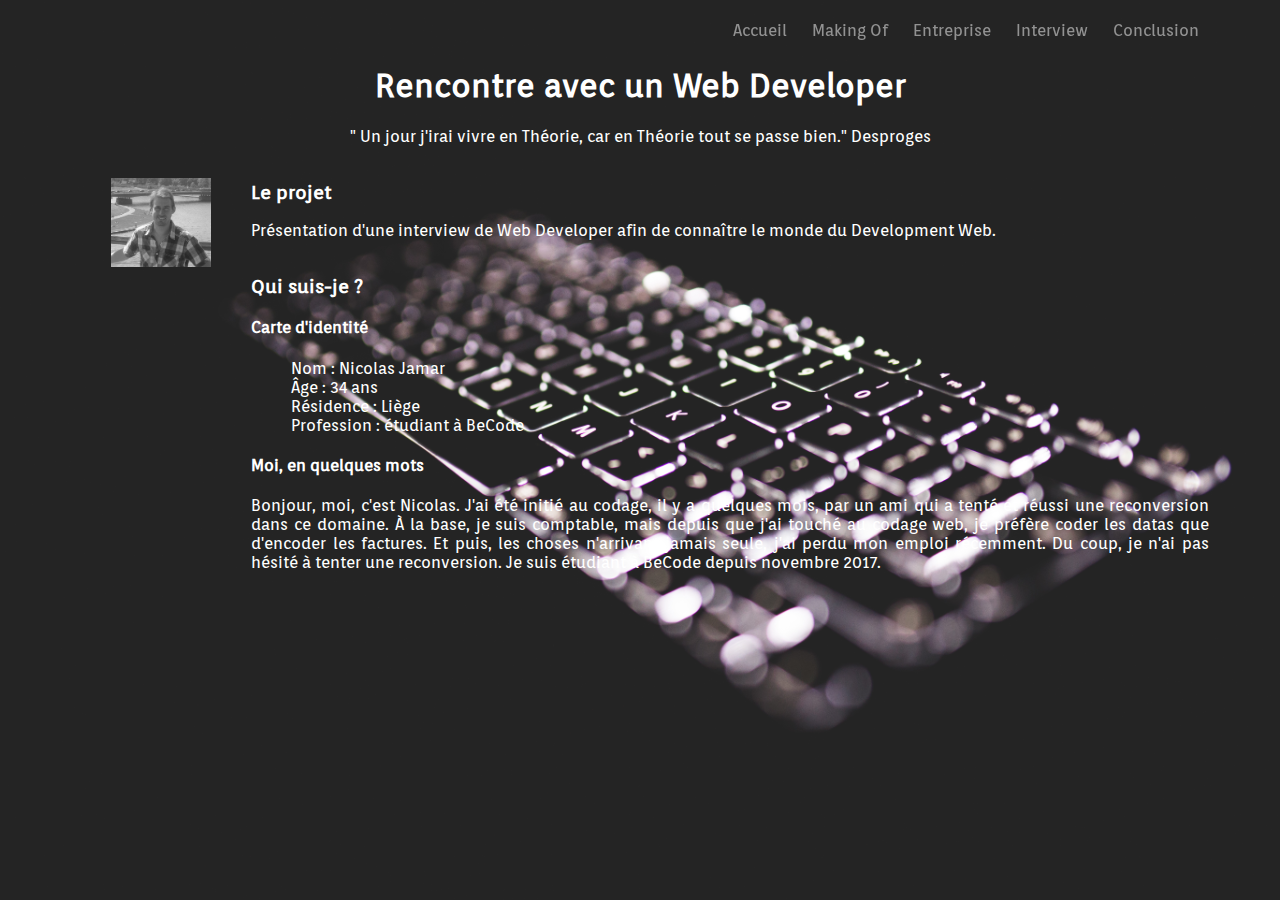
==== index.html @ 1136c3c1 "interv6" ====
<!DOCTYPE html>
<html lang="fr">
<head>
	<meta charset="UTF-8">
	<title>Interview Webdev</title>
	<link rel="stylesheet" type="text/css" href="css/style.css">
	<meta name="description" content="
	interview d'un web Developer">
	<meta name="keywords" content="Web Developer interview BeCode">
	<meta name="viewport" content="width=device-width, initial-scale=1.0">
	<!--font-->
	<link href="https://fonts.googleapis.com/css?family=Orienta" rel="stylesheet"> 
</head>
<body>
<div id="container">
	<header>
		<nav>
			<ul>
				<li><a href="index.html">Accueil</a></li>
				<li><a href="makingof.html">Making Of</a></li>
				<li><a href="entreprise.html">Entreprise</a></li>
				<li><a href="interview.html">Interview</a></li>
				<li><a href="conclusion.html">Conclusion</a></li>
			</ul>
		</nav>
		<div id="titre">
			<h1>Rencontre avec un Web Developer</h1>
				<p><span>" Un jour j'irai vivre en Théorie, car en Théorie tout se passe bien." Desproges</span></p>
		</div>
	</header>
	<main>
		<section id="image">
			<figure><img src="img/nic.jpg" alt="Moi"></figure>
		</section>
		<section id="texte">
			<article>
				<h3>Le projet</h3>
					<p>
					Présentation d'une interview de Web Developer afin de connaître le monde du Development Web.
					</p>
			</article>
			<article>
				<h3>Qui suis-je ?</h3>
					<h4>Carte d'identité</h4>
						<ul>
							<li>Nom : Nicolas Jamar</li>
							<li>Âge : 34 ans</li>
							<li>Résidence : Liège</li>
							<li>Profession : étudiant à BeCode</li>
						</ul>
					<h4>Moi, en quelques mots</h4>
						<p>Bonjour, moi, c'est Nicolas. J'ai été initié au codage, il y a quelques mois, par un ami qui a tenté et réussi une reconversion dans ce domaine. À la base, je suis comptable, mais depuis que j'ai touché au codage web, je préfère coder les datas que d'encoder les factures. Et puis, les choses n'arrivant jamais seule, j'ai perdu mon emploi récemment. Du coup, je n'ai pas hésité à tenter une reconversion. Je suis étudiant à BeCode depuis novembre 2017.</p>
			</article>
		</section>
	</main>
	<footer>
		
	</footer>
</div>
</body>
</html>
---- css/style.css ----
body{
	font-family: Orienta, Serif;
	text-align: justify;
	
	background-image: url('../img/indexfoto.jpg');
	/*https://www.pexels.com/search/web%20design/*/
	background-size: 100%;
	color: #fff;
}

#container{
	width: 90%;
	margin: auto;
	/*background-image: none;
	  background-color: transparent;
	  background-repeat: no-repeat;*/
}

a{
	text-decoration: none;
	color: #fff;
}

li{
	list-style-type: none;
}

/*MENU*/

nav{
	
}

header ul{
	display: flex;
	justify-content: flex-end; 
}

header li{
	
	margin: 5px 10px 5px 15px;
	opacity: 0.5;
	
}

header li:hover{
	transition: 0.9s ease;
  	opacity: 1;
}



/*GRAND TITRE*/

#titre{
	text-align: center;

}

/*MAIN*/

main{
	display: flex;
	flex-direction: row;
}



/*MAIN GAUCHE : IMAGE*/

#image img{
	width: 100px;
	filter: grayscale(100%);
}


/*MAIN DROITE : TEXTE*/

#texte{
	display: flex;
	flex-direction: column;
}
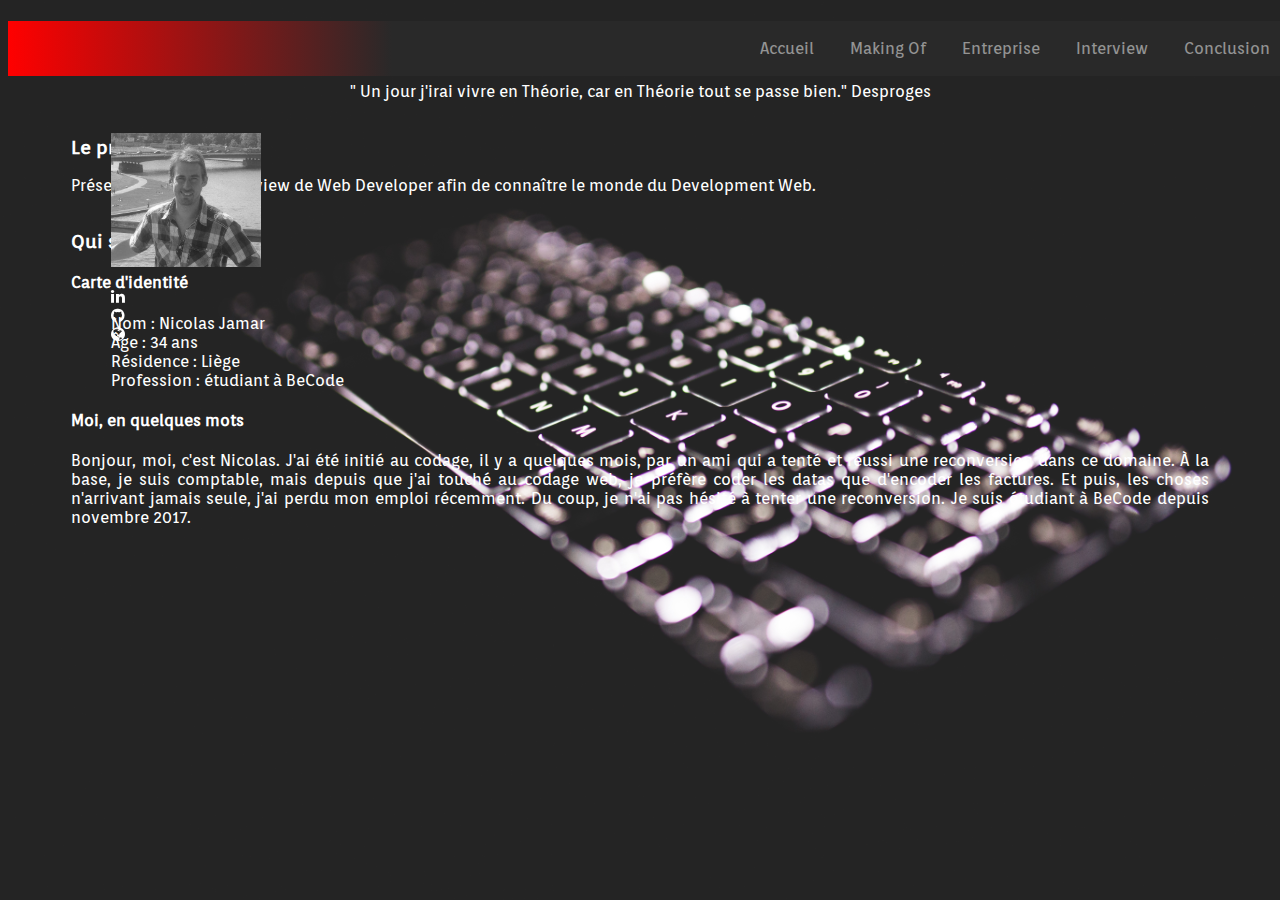
==== commit 0e585835: "interv7" ====
--- a/index.html
+++ b/index.html
@@ -9,53 +9,62 @@
 	<meta name="keywords" content="Web Developer interview BeCode">
 	<meta name="viewport" content="width=device-width, initial-scale=1.0">
 	<!--font-->
-	<link href="https://fonts.googleapis.com/css?family=Orienta" rel="stylesheet"> 
+	<link href="https://fonts.googleapis.com/css?family=Orienta" rel="stylesheet">
+	<!--fontawesome-->
+	<link rel="stylesheet" href="https://cdnjs.cloudflare.com/ajax/libs/font-awesome/4.7.0/css/font-awesome.min.css">
 </head>
 <body>
-<div id="container">
-	<header>
-		<nav>
-			<ul>
-				<li><a href="index.html">Accueil</a></li>
-				<li><a href="makingof.html">Making Of</a></li>
-				<li><a href="entreprise.html">Entreprise</a></li>
-				<li><a href="interview.html">Interview</a></li>
-				<li><a href="conclusion.html">Conclusion</a></li>
-			</ul>
-		</nav>
-		<div id="titre">
-			<h1>Rencontre avec un Web Developer</h1>
-				<p><span>" Un jour j'irai vivre en Théorie, car en Théorie tout se passe bien." Desproges</span></p>
-		</div>
-	</header>
-	<main>
-		<section id="image">
-			<figure><img src="img/nic.jpg" alt="Moi"></figure>
-		</section>
-		<section id="texte">
-			<article>
-				<h3>Le projet</h3>
-					<p>
-					Présentation d'une interview de Web Developer afin de connaître le monde du Development Web.
-					</p>
-			</article>
-			<article>
-				<h3>Qui suis-je ?</h3>
-					<h4>Carte d'identité</h4>
-						<ul>
-							<li>Nom : Nicolas Jamar</li>
-							<li>Âge : 34 ans</li>
-							<li>Résidence : Liège</li>
-							<li>Profession : étudiant à BeCode</li>
-						</ul>
-					<h4>Moi, en quelques mots</h4>
-						<p>Bonjour, moi, c'est Nicolas. J'ai été initié au codage, il y a quelques mois, par un ami qui a tenté et réussi une reconversion dans ce domaine. À la base, je suis comptable, mais depuis que j'ai touché au codage web, je préfère coder les datas que d'encoder les factures. Et puis, les choses n'arrivant jamais seule, j'ai perdu mon emploi récemment. Du coup, je n'ai pas hésité à tenter une reconversion. Je suis étudiant à BeCode depuis novembre 2017.</p>
-			</article>
-		</section>
-	</main>
-	<footer>
-		
-	</footer>
-</div>
+	<div id="container">
+		<header>
+			<nav>
+				<ul>
+					<li><a href="index.html">Accueil</a></li>
+					<li><a href="makingof.html">Making Of</a></li>
+					<li><a href="entreprise.html">Entreprise</a></li>
+					<li><a href="interview.html">Interview</a></li>
+					<li><a href="conclusion.html">Conclusion</a></li>
+				</ul>
+			</nav>
+			<div id="titre">
+				<h1>Rencontre avec un Web Developer</h1>
+					<p><span>" Un jour j'irai vivre en Théorie, car en Théorie tout se passe bien." Desproges</span></p>
+			</div>
+		</header>
+		<main>
+			<section id="image">
+				<figure><img src="img/nic.jpg" alt="Moi"></figure>
+				<nav>
+					<ul>
+						<li><a href="https://www.linkedin.com/in/nicolas-jamar-26123814b/" target="_blank" rel="noopener noreferrer"><i class="fa fa-linkedin" aria-hidden="true"></i></a></li>
+						<li><a href="https://github.com/NicolasJamar" target="_blank" rel="noopener noreferrer"><i class="fa fa-github" aria-hidden="true"></i></a></li>
+						<li><a href="https://packagecontrol.io/packages/Emmet" target="_blank" rel="noopener noreferrer"><i class="fa fa-globe" aria-hidden="true"></i></a></li>
+					</ul>
+				</nav>
+			</section>
+			<section id="texte">
+				<article>
+					<h3>Le projet</h3>
+						<p>
+						Présentation d'une interview de Web Developer afin de connaître le monde du Development Web.
+						</p>
+				</article>
+				<article>
+					<h3>Qui suis-je ?</h3>
+						<h4>Carte d'identité</h4>
+							<ul>
+								<li>Nom : Nicolas Jamar</li>
+								<li>Âge : 34 ans</li>
+								<li>Résidence : Liège</li>
+								<li>Profession : étudiant à BeCode</li>
+							</ul>
+						<h4>Moi, en quelques mots</h4>
+							<p>Bonjour, moi, c'est Nicolas. J'ai été initié au codage, il y a quelques mois, par un ami qui a tenté et réussi une reconversion dans ce domaine. À la base, je suis comptable, mais depuis que j'ai touché au codage web, je préfère coder les datas que d'encoder les factures. Et puis, les choses n'arrivant jamais seule, j'ai perdu mon emploi récemment. Du coup, je n'ai pas hésité à tenter une reconversion. Je suis étudiant à BeCode depuis novembre 2017.</p>
+				</article>
+			</section>
+		</main>
+		<footer>
+			
+		</footer>
+	</div>
 </body>
 </html>--- a/css/style.css
+++ b/css/style.css
@@ -10,7 +10,7 @@
 	color: #fff;
 }
 
-#container{
+main{
 	width: 90%;
 	margin: auto;
 	/*background-image: none;
@@ -29,18 +29,26 @@
 
 /*MENU*/
 
-nav{
+header nav{
+	width: 100%;
+	position: fixed;
+	background:linear-gradient(
+      to right,
+      red,
+      #292929 30%
+    );
 	
 }
 
 header ul{
 	display: flex;
-	justify-content: flex-end; 
+	justify-content: flex-end;
+	margin:0;
 }
 
 header li{
-	
-	margin: 5px 10px 5px 15px;
+	padding: 18px;
+	margin: ;
 	opacity: 0.5;
 	
 }
@@ -56,6 +64,7 @@
 
 #titre{
 	text-align: center;
+	position: inherit;
 
 }
 
@@ -70,10 +79,15 @@
 
 /*MAIN GAUCHE : IMAGE*/
 
+#image{
+	position: fixed;
+}
+
 #image img{
-	width: 100px;
+	width: 150px;
 	filter: grayscale(100%);
 }
+
 
 
 /*MAIN DROITE : TEXTE*/
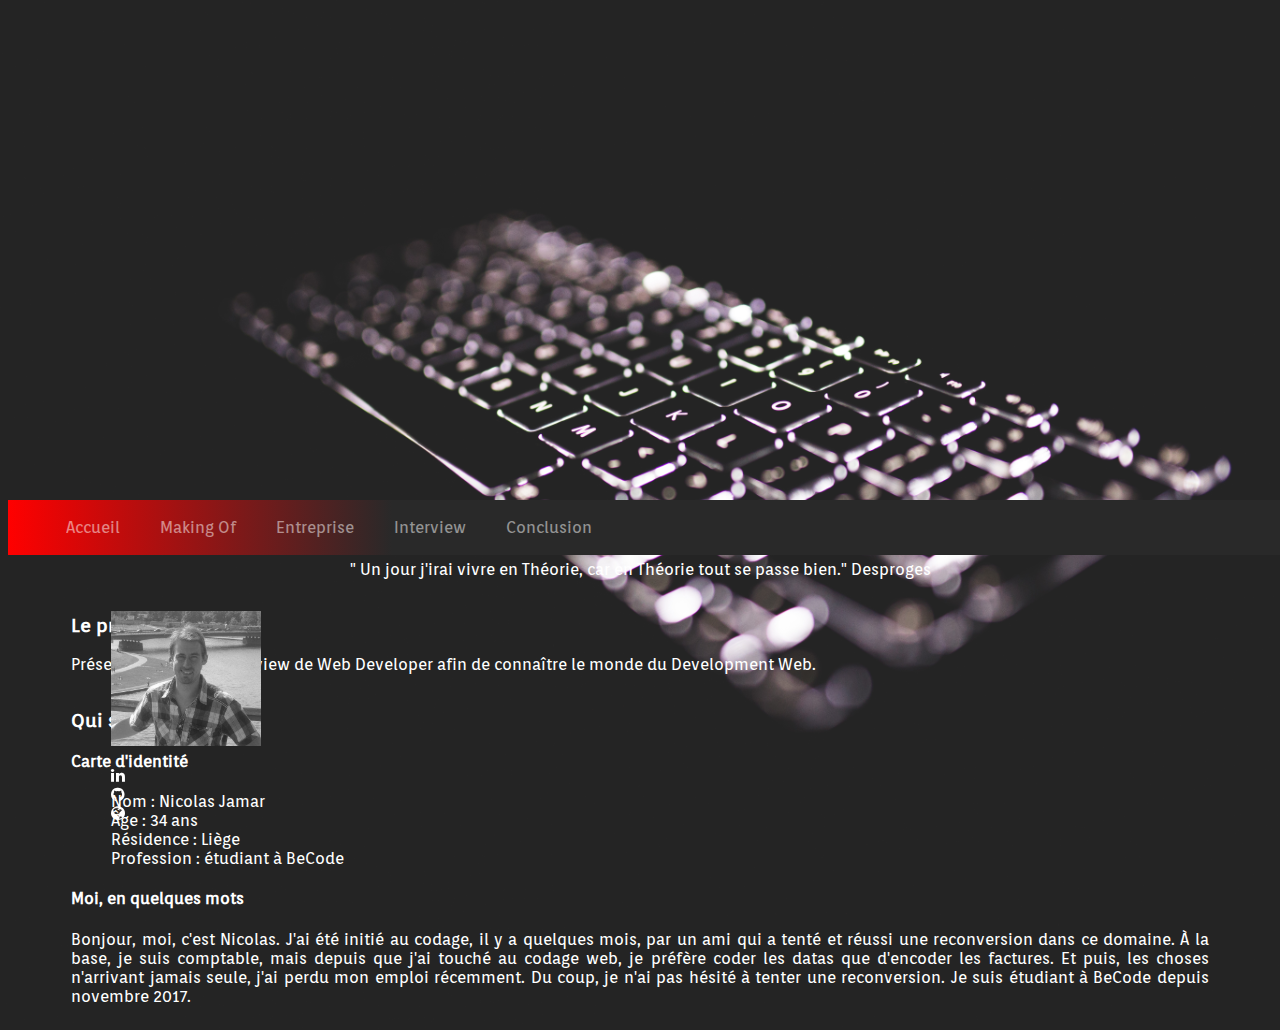
==== commit 954aca1e: "interv8" ====
--- a/index.html
+++ b/index.html
@@ -16,7 +16,7 @@
 <body>
 	<div id="container">
 		<header>
-			<nav>
+			<nav id="oui">
 				<ul>
 					<li><a href="index.html">Accueil</a></li>
 					<li><a href="makingof.html">Making Of</a></li>
@@ -25,11 +25,12 @@
 					<li><a href="conclusion.html">Conclusion</a></li>
 				</ul>
 			</nav>
-			<div id="titre">
+		</header>
+		<div class="titre">
 				<h1>Rencontre avec un Web Developer</h1>
 					<p><span>" Un jour j'irai vivre en Théorie, car en Théorie tout se passe bien." Desproges</span></p>
-			</div>
-		</header>
+		</div>
+		
 		<main>
 			<section id="image">
 				<figure><img src="img/nic.jpg" alt="Moi"></figure>
--- a/css/style.css
+++ b/css/style.css
@@ -37,16 +37,19 @@
       red,
       #292929 30%
     );
+
 	
 }
 
 header ul{
-	display: flex;
-	justify-content: flex-end;
+
+	/*display: flex;
+	justify-content: flex-end;*/
 	margin:0;
 }
 
 header li{
+	display: inline-block;
 	padding: 18px;
 	margin: ;
 	opacity: 0.5;
@@ -62,10 +65,11 @@
 
 /*GRAND TITRE*/
 
-#titre{
+.titre{
+	/*position: relative;*/
+	margin-top: 500px;
 	text-align: center;
-	position: inherit;
-
+	
 }
 
 /*MAIN*/
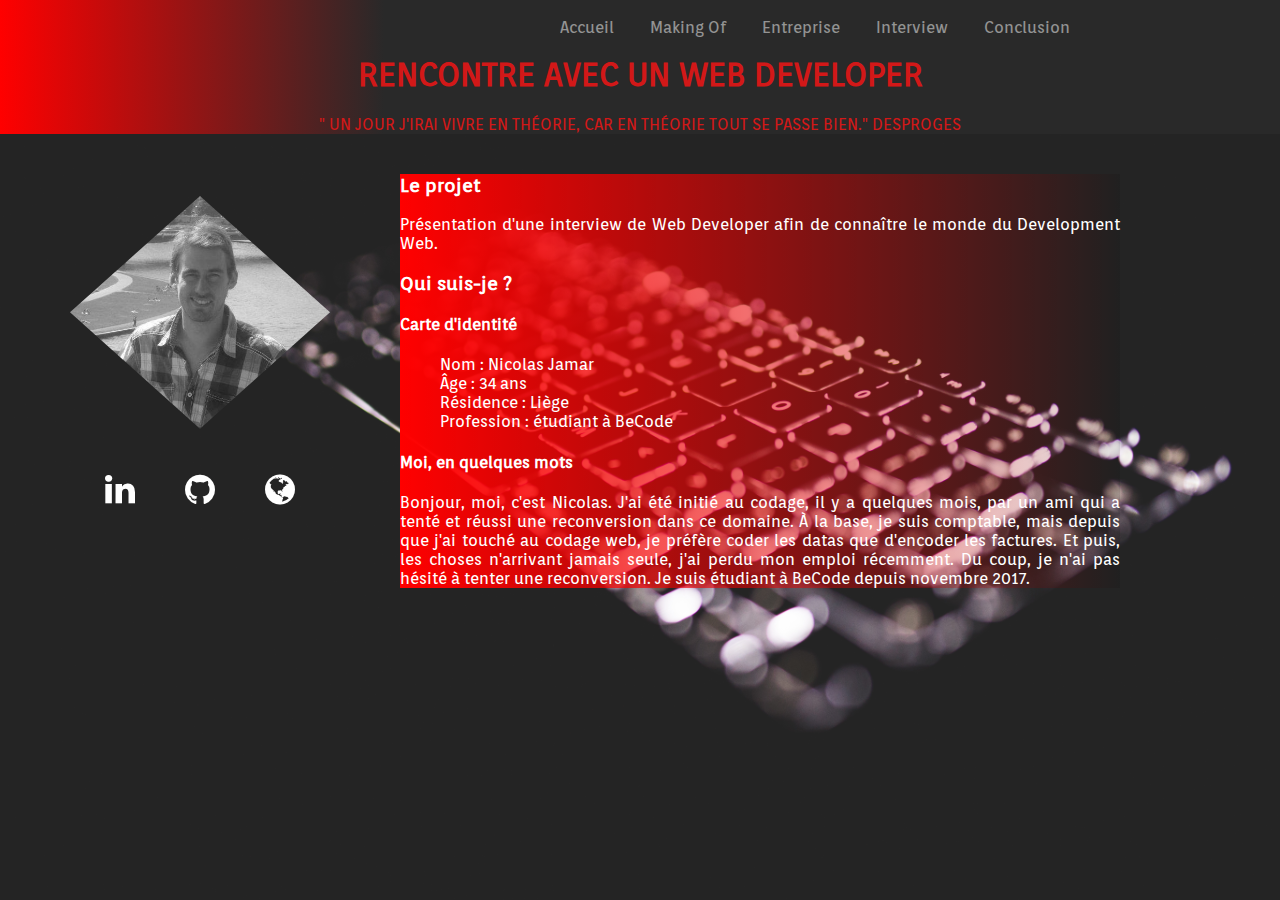
==== commit a718d674: "ajout opacity" ====
--- a/index.html
+++ b/index.html
@@ -16,7 +16,7 @@
 <body>
 	<div id="container">
 		<header>
-			<nav id="oui">
+			<nav>
 				<ul>
 					<li><a href="index.html">Accueil</a></li>
 					<li><a href="makingof.html">Making Of</a></li>
@@ -25,14 +25,15 @@
 					<li><a href="conclusion.html">Conclusion</a></li>
 				</ul>
 			</nav>
-		</header>
-		<div class="titre">
+			<section class="titre">
 				<h1>Rencontre avec un Web Developer</h1>
 					<p><span>" Un jour j'irai vivre en Théorie, car en Théorie tout se passe bien." Desproges</span></p>
-		</div>
-		
+			</section>
+
+
+		</header>
 		<main>
-			<section id="image">
+			<section class="image">
 				<figure><img src="img/nic.jpg" alt="Moi"></figure>
 				<nav>
 					<ul>
--- a/css/style.css
+++ b/css/style.css
@@ -1,22 +1,17 @@
 
 
 body{
+	margin: 0;
 	font-family: Orienta, Serif;
 	text-align: justify;
-	
 	background-image: url('../img/indexfoto.jpg');
 	/*https://www.pexels.com/search/web%20design/*/
 	background-size: 100%;
 	color: #fff;
+
 }
 
-main{
-	width: 90%;
-	margin: auto;
-	/*background-image: none;
-	  background-color: transparent;
-	  background-repeat: no-repeat;*/
-}
+
 
 a{
 	text-decoration: none;
@@ -27,25 +22,29 @@
 	list-style-type: none;
 }
 
+/*HEADER*/
+
+header{
+	
+	
+}
+
 /*MENU*/
 
 header nav{
 	width: 100%;
 	position: fixed;
-	background:linear-gradient(
-      to right,
-      red,
-      #292929 30%
-    );
+	/*! tjs dire à quelle position un fixe doit rester avec un "top", bottom ect..*/
+	top:0;
+	background:linear-gradient(to right, red,
+      #292929 30%);
 
-	
 }
 
 header ul{
-
-	/*display: flex;
-	justify-content: flex-end;*/
-	margin:0;
+	display: flex;
+	justify-content: flex-end;
+	margin: 0 15%;
 }
 
 header li{
@@ -61,35 +60,63 @@
   	opacity: 1;
 }
 
-
-
 /*GRAND TITRE*/
 
 .titre{
-	/*position: relative;*/
-	margin-top: 500px;
+	margin: 55px auto 40px;
+	padding: 10px auto 10px;
 	text-align: center;
+	text-transform: uppercase;
+	color: #d21818;
+	background:linear-gradient(to right, red,
+      #292929 30%);
 	
 }
+
 
 /*MAIN*/
 
 main{
-	display: flex;
-	flex-direction: row;
+	width: 75%;
+	margin: auto;
 }
-
-
 
 /*MAIN GAUCHE : IMAGE*/
 
-#image{
+.image{
 	position: fixed;
+	top: 180px;
+	left: 30px;
 }
 
-#image img{
-	width: 150px;
+.image img{
+	width: 260px;
 	filter: grayscale(100%);
+	-webkit-clip-path: polygon(50% 0%, 100% 50%, 50% 100%, 0% 50%);
+	clip-path: polygon(50% 0%, 100% 50%, 50% 100%, 0% 50%);
+}
+
+.image ul{
+	display: flex;
+	justify-content: center;
+	padding-left: 0;
+	font-size: 35px;
+}
+
+.image li{
+	margin: 0 25px;
+}
+
+#sfdlogo{
+	text-align: center;
+}
+
+#sfdlogo img{
+	width: 80px;
+}
+
+#sfdlogo figcaption{
+	margin-top: 15px;
 }
 
 
@@ -97,6 +124,6 @@
 /*MAIN DROITE : TEXTE*/
 
 #texte{
-	display: flex;
-	flex-direction: column;
+	background: linear-gradient(to right, red, rgba(0,0,0, 0.1) );
+	margin-left: 25%;
 }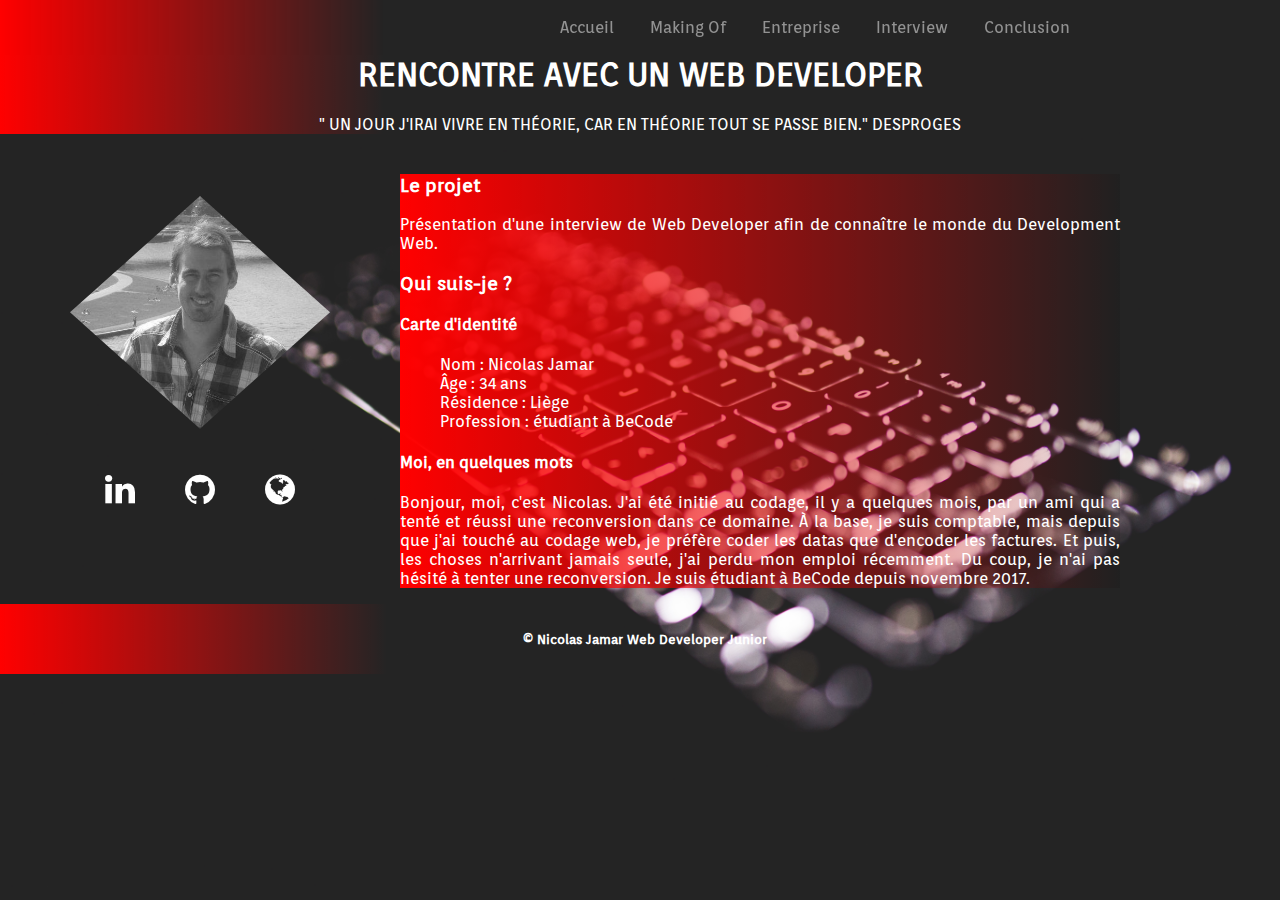
==== commit 5bf6a406: "footer" ====
--- a/index.html
+++ b/index.html
@@ -65,7 +65,7 @@
 			</section>
 		</main>
 		<footer>
-			
+			<h5>© Nicolas Jamar Web Developer Junior</h5>
 		</footer>
 	</div>
 </body>
--- a/css/style.css
+++ b/css/style.css
@@ -1,16 +1,25 @@
-
-
 body{
 	margin: 0;
+	padding: 0;
+	border: 0;
+
 	font-family: Orienta, Serif;
 	text-align: justify;
 	background-image: url('../img/indexfoto.jpg');
 	/*https://www.pexels.com/search/web%20design/*/
-	background-size: 100%;
+	background-size: cover;
 	color: #fff;
 
 }
 
+#container{
+
+}
+
+table {
+	border-collapse: collapse;
+	border-spacing: 0;
+}
 
 
 a{
@@ -37,7 +46,7 @@
 	/*! tjs dire à quelle position un fixe doit rester avec un "top", bottom ect..*/
 	top:0;
 	background:linear-gradient(to right, red,
-      #292929 30%);
+      rgba(253,253,253,0) 30%);
 
 }
 
@@ -67,9 +76,9 @@
 	padding: 10px auto 10px;
 	text-align: center;
 	text-transform: uppercase;
-	color: #d21818;
+	color: #fff;
 	background:linear-gradient(to right, red,
-      #292929 30%);
+	 rgba(253,253,253,0) 30%);
 	
 }
 
@@ -126,4 +135,16 @@
 #texte{
 	background: linear-gradient(to right, red, rgba(0,0,0, 0.1) );
 	margin-left: 25%;
+}
+
+/*FOOTER*/
+
+footer{
+	width: 100%;
+	height: 100%;
+	padding: 5px !important;
+	background:linear-gradient(to right, red,
+	 rgba(253,253,253,0) 30%);
+	text-align: center;
+	justify-content: center;
 }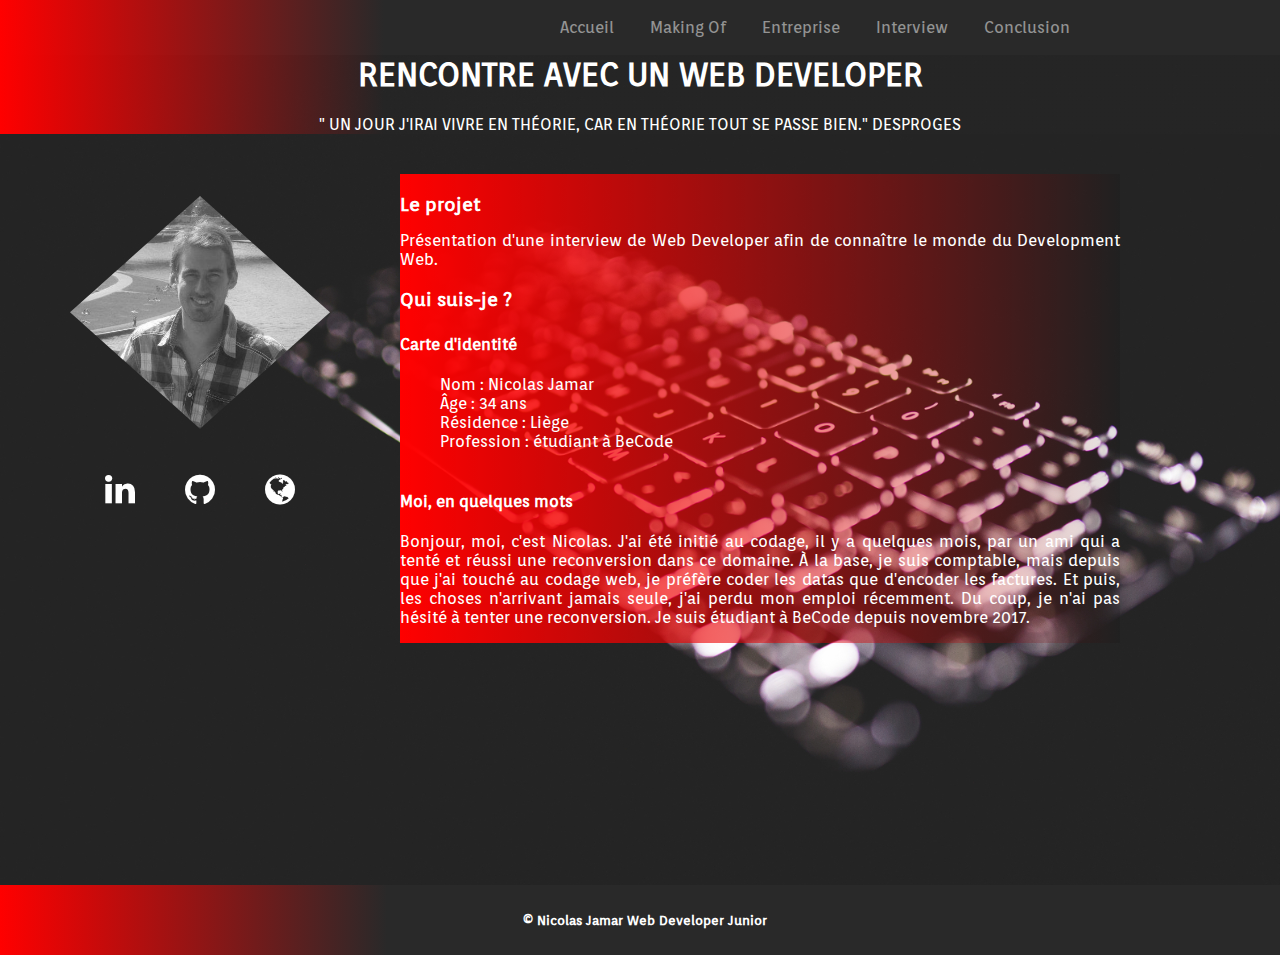
==== commit 6c73313e: "test sur cacher texte" ====
--- a/index.html
+++ b/index.html
@@ -29,8 +29,6 @@
 				<h1>Rencontre avec un Web Developer</h1>
 					<p><span>" Un jour j'irai vivre en Théorie, car en Théorie tout se passe bien." Desproges</span></p>
 			</section>
-
-
 		</header>
 		<main>
 			<section class="image">
--- a/css/style.css
+++ b/css/style.css
@@ -1,26 +1,34 @@
-body{
-	margin: 0;
-	padding: 0;
-	border: 0;
+html, body{
+	margin:0;
+   	padding:0;
+   	height:100%;
+}
 
+body{	
 	font-family: Orienta, Serif;
 	text-align: justify;
 	background-image: url('../img/indexfoto.jpg');
-	/*https://www.pexels.com/search/web%20design/*/
+	/* https://www.pexels.com/search/web%20design/ */
 	background-size: cover;
 	color: #fff;
 
 }
 
 #container{
-
+	height: auto;
+    min-height: 100%;
+    position: relative;
+    
 }
 
-table {
-	border-collapse: collapse;
-	border-spacing: 0;
+h3{
+	margin-bottom: 0;
 }
 
+h4{
+	margin-top: 0;
+	padding-top: 25px;
+}
 
 a{
 	text-decoration: none;
@@ -33,11 +41,6 @@
 
 /*HEADER*/
 
-header{
-	
-	
-}
-
 /*MENU*/
 
 header nav{
@@ -46,7 +49,7 @@
 	/*! tjs dire à quelle position un fixe doit rester avec un "top", bottom ect..*/
 	top:0;
 	background:linear-gradient(to right, red,
-      rgba(253,253,253,0) 30%);
+     rgba(41, 41, 41, 1) 30%);
 
 }
 
@@ -78,7 +81,7 @@
 	text-transform: uppercase;
 	color: #fff;
 	background:linear-gradient(to right, red,
-	 rgba(253,253,253,0) 30%);
+	 #29292930  30%);
 	
 }
 
@@ -88,6 +91,8 @@
 main{
 	width: 75%;
 	margin: auto;
+	display: flex;
+	flex-direction: row;
 }
 
 /*MAIN GAUCHE : IMAGE*/
@@ -135,16 +140,49 @@
 #texte{
 	background: linear-gradient(to right, red, rgba(0,0,0, 0.1) );
 	margin-left: 25%;
+	/*position: relative;*/
 }
+
+.content{
+	display: none;
+}
+
+
+
+/*
+.show:hover + .content{
+	display: block;
+}
+
+.content:hover{
+	display: block;
+}
+*/
 
 /*FOOTER*/
 
 footer{
+	position: absolute;
 	width: 100%;
-	height: 100%;
-	padding: 5px !important;
+	margin-top: 100px;
+	bottom: 0;
+	padding: 5px;
 	background:linear-gradient(to right, red,
-	 rgba(253,253,253,0) 30%);
+	 rgba(41, 41, 41, 1) 30%);
 	text-align: center;
 	justify-content: center;
+}
+
+input[type="text"]{
+    color: transparent;
+    text-shadow: 0 0 0 #000;
+    padding: 6px 12px;
+    width: 150px;
+    cursor: pointer;
+}
+input[type="text"]:focus{
+    outline: none;
+}
+input:focus + div#content1 {
+  display: block;
 }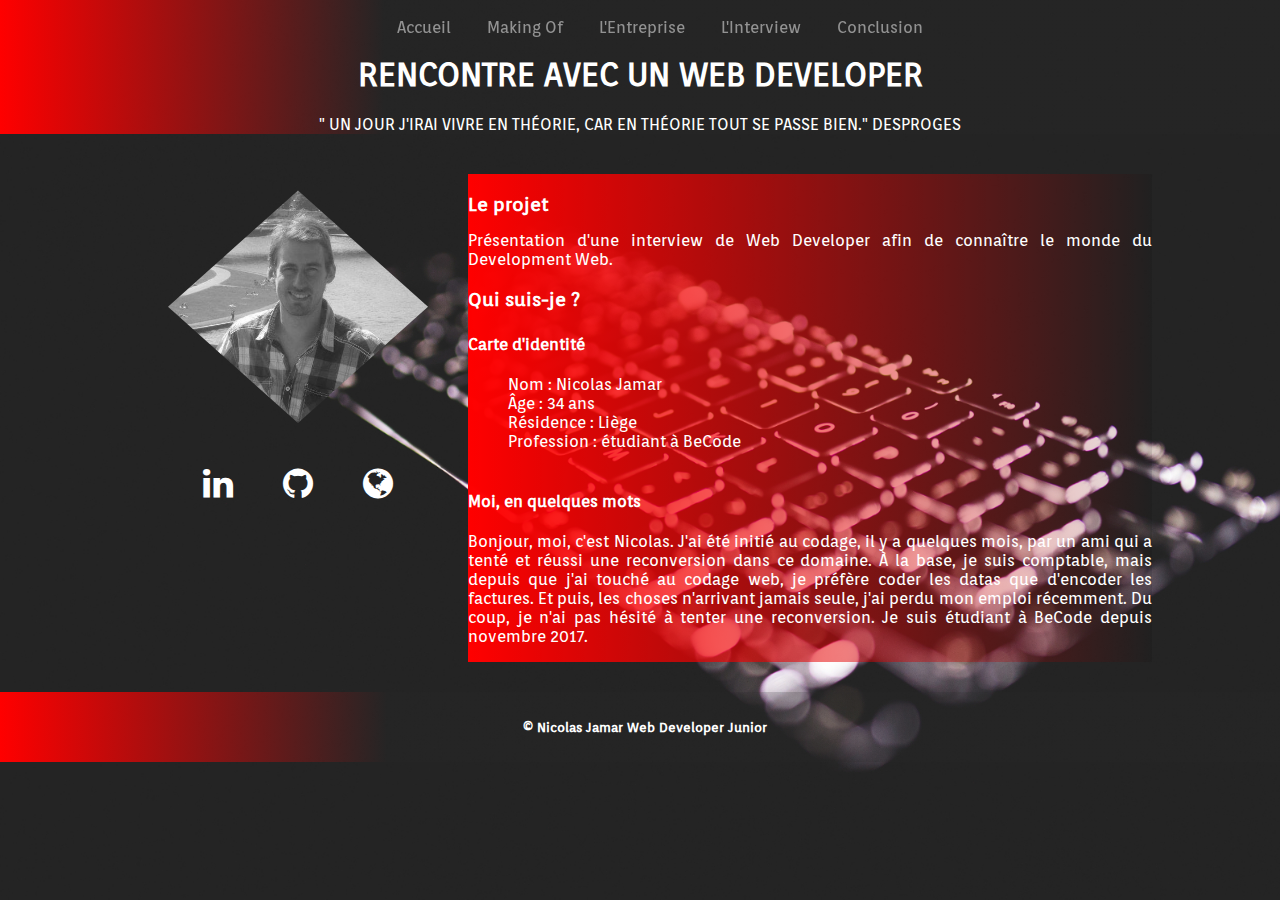
==== commit a66750b1: "footer 100px" ====
--- a/index.html
+++ b/index.html
@@ -20,8 +20,8 @@
 				<ul>
 					<li><a href="index.html">Accueil</a></li>
 					<li><a href="makingof.html">Making Of</a></li>
-					<li><a href="entreprise.html">Entreprise</a></li>
-					<li><a href="interview.html">Interview</a></li>
+					<li><a href="entreprise.html">L'Entreprise</a></li>
+					<li><a href="interview.html">L'Interview</a></li>
 					<li><a href="conclusion.html">Conclusion</a></li>
 				</ul>
 			</nav>
@@ -65,6 +65,7 @@
 		<footer>
 			<h5>© Nicolas Jamar Web Developer Junior</h5>
 		</footer>
+		
 	</div>
 </body>
 </html>--- a/css/style.css
+++ b/css/style.css
@@ -11,14 +11,17 @@
 	/* https://www.pexels.com/search/web%20design/ */
 	background-size: cover;
 	color: #fff;
-
+	/*position: relative;*/
 }
 
 #container{
 	height: auto;
-    min-height: 100%;
-    position: relative;
-    
+    /*min-height: 100%;*/
+    position: relative;	  
+}
+
+h1, h4{
+	margin-top: 0;
 }
 
 h3{
@@ -26,7 +29,6 @@
 }
 
 h4{
-	margin-top: 0;
 	padding-top: 25px;
 }
 
@@ -45,17 +47,16 @@
 
 header nav{
 	width: 100%;
-	position: fixed;
+	/*position: fixed;
 	/*! tjs dire à quelle position un fixe doit rester avec un "top", bottom ect..*/
 	top:0;
 	background:linear-gradient(to right, red,
-     rgba(41, 41, 41, 1) 30%);
-
+     #29292930   30%);
 }
 
 header ul{
 	display: flex;
-	justify-content: flex-end;
+	justify-content: center;
 	margin: 0 15%;
 }
 
@@ -70,13 +71,15 @@
 header li:hover{
 	transition: 0.9s ease;
   	opacity: 1;
+  	font-size: 30px;
 }
+
 
 /*GRAND TITRE*/
 
 .titre{
-	margin: 55px auto 40px;
-	padding: 10px auto 10px;
+	margin: 0px auto 40px;
+	padding: 20px auto 10px;
 	text-align: center;
 	text-transform: uppercase;
 	color: #fff;
@@ -89,18 +92,18 @@
 /*MAIN*/
 
 main{
-	width: 75%;
+	width: 80%;
 	margin: auto;
 	display: flex;
 	flex-direction: row;
+	margin-bottom: 100px;
+
 }
 
 /*MAIN GAUCHE : IMAGE*/
 
 .image{
-	position: fixed;
-	top: 180px;
-	left: 30px;
+	padding-left: -30px;
 }
 
 .image img{
@@ -109,6 +112,7 @@
 	-webkit-clip-path: polygon(50% 0%, 100% 50%, 50% 100%, 0% 50%);
 	clip-path: polygon(50% 0%, 100% 50%, 50% 100%, 0% 50%);
 }
+
 
 .image ul{
 	display: flex;
@@ -119,6 +123,12 @@
 
 .image li{
 	margin: 0 25px;
+}
+
+.image a:hover{
+	color: red;
+	transition: 0.9s ease;
+	font-size: 43px;
 }
 
 #sfdlogo{
@@ -139,15 +149,28 @@
 
 #texte{
 	background: linear-gradient(to right, red, rgba(0,0,0, 0.1) );
-	margin-left: 25%;
-	/*position: relative;*/
+	
+
+
 }
 
-.content{
+#content1, #content2, #content3, #content4, #content5, #content6{
 	display: none;
 }
 
+button{
+	font-family: Orienta, Serif;
+	background-color: red;
+	color: #fff;
+	border: none;
+	cursor: pointer;
+	background:linear-gradient(to right, red,
+     #29292930   30%);
+}
 
+button:focus{
+	transition: 0.9s ease;
+}
 
 /*
 .show:hover + .content{
@@ -162,27 +185,14 @@
 /*FOOTER*/
 
 footer{
+
 	position: absolute;
+	bottom: -100px;
+
 	width: 100%;
-	margin-top: 100px;
-	bottom: 0;
 	padding: 5px;
 	background:linear-gradient(to right, red,
-	 rgba(41, 41, 41, 1) 30%);
+	 #29292930  30%);
 	text-align: center;
 	justify-content: center;
 }
-
-input[type="text"]{
-    color: transparent;
-    text-shadow: 0 0 0 #000;
-    padding: 6px 12px;
-    width: 150px;
-    cursor: pointer;
-}
-input[type="text"]:focus{
-    outline: none;
-}
-input:focus + div#content1 {
-  display: block;
-}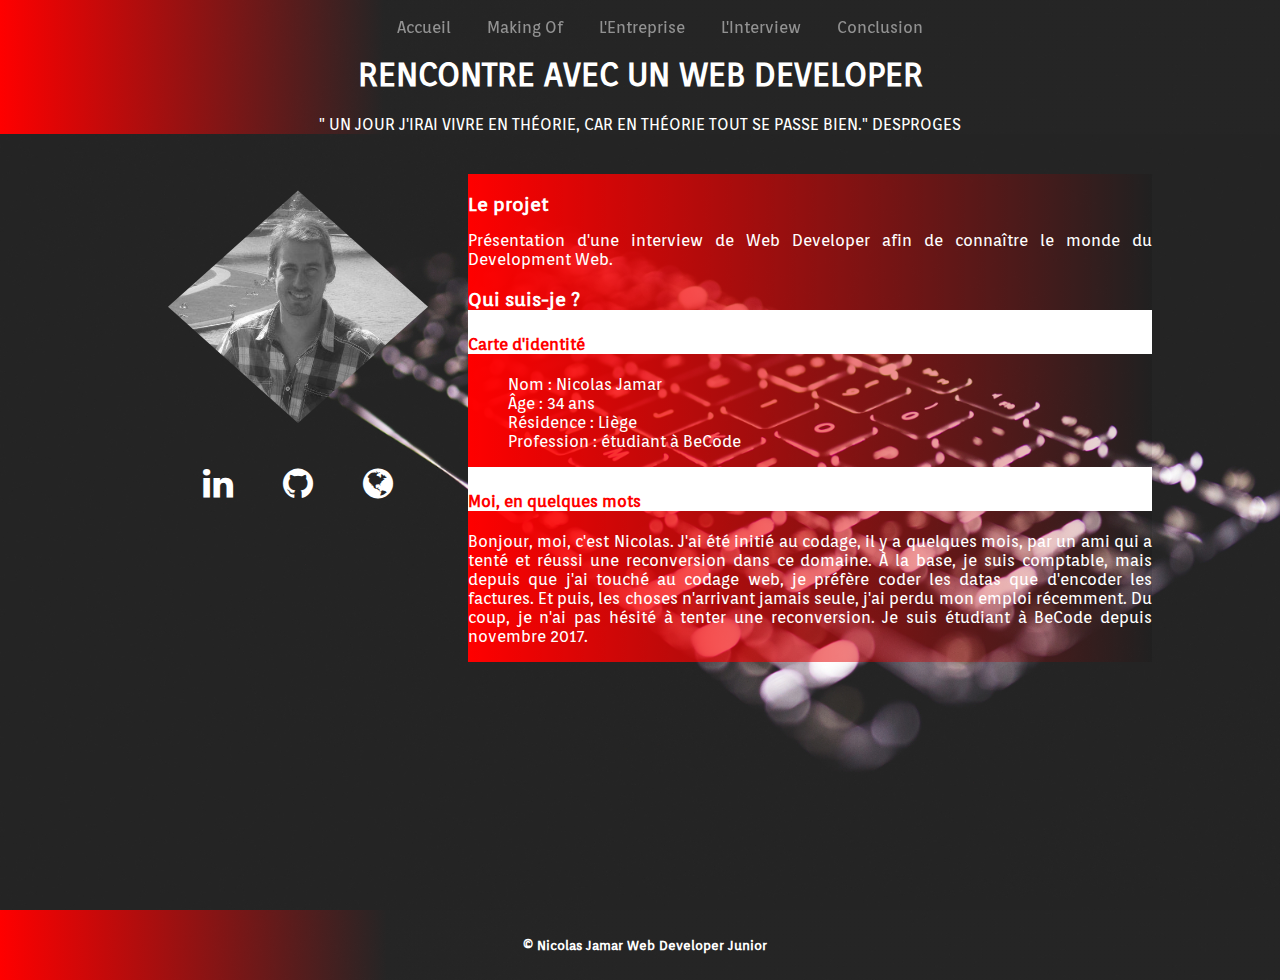
==== commit ea5d4b10: "testsass" ====
--- a/index.html
+++ b/index.html
@@ -3,7 +3,7 @@
 <head>
 	<meta charset="UTF-8">
 	<title>Interview Webdev</title>
-	<link rel="stylesheet" type="text/css" href="css/style.css">
+	<link rel="stylesheet" type="text/css" href="assets/css/style.css">
 	<meta name="description" content="
 	interview d'un web Developer">
 	<meta name="keywords" content="Web Developer interview BeCode">
@@ -32,7 +32,7 @@
 		</header>
 		<main>
 			<section class="image">
-				<figure><img src="img/nic.jpg" alt="Moi"></figure>
+				<figure><img src="assets/img/nic.jpg" alt="Moi"></figure>
 				<nav>
 					<ul>
 						<li><a href="https://www.linkedin.com/in/nicolas-jamar-26123814b/" target="_blank" rel="noopener noreferrer"><i class="fa fa-linkedin" aria-hidden="true"></i></a></li>
--- a/assets/css/style.css
+++ b/assets/css/style.css
@@ -0,0 +1,198 @@
+html, body{
+	margin:0;
+   	padding:0;
+   	height:100%;
+}
+
+body{	
+	font-family: Orienta, Serif;
+	text-align: justify;
+	background-image: url('../img/indexfoto.jpg');
+	/* https://www.pexels.com/search/web%20design/ */
+	background-size: cover;
+	color: #fff;
+	position: relative;
+}
+
+#container{
+	height: auto;
+    min-height: 100%;
+    position: relative;	  
+}
+
+h1, h4{
+	margin-top: 0;
+}
+
+h3{
+	margin-bottom: 0;
+}
+
+h4{
+	padding-top: 25px;
+	color: red;
+	background-color: #fff;
+}
+
+a{
+	text-decoration: none;
+	color: #fff;
+}
+
+li{
+	list-style-type: none;
+}
+
+/*HEADER*/
+
+/*MENU*/
+
+header nav{
+	width: 100%;
+	/*position: fixed;
+	/*! tjs dire à quelle position un fixe doit rester avec un "top", bottom ect..*/
+	top:0;
+	background:linear-gradient(to right, red,
+     #29292930   30%);
+}
+
+header ul{
+	display: flex;
+	justify-content: center;
+	margin: 0 15%;
+}
+
+header li{
+	display: inline-block;
+	padding: 18px;
+	opacity: 0.5;
+	
+}
+
+header li:hover{
+	transition: 0.9s ease;
+  	opacity: 1;
+  	font-size: 30px;
+}
+
+
+/*GRAND TITRE*/
+
+.titre{
+	margin: 0px auto 40px;
+	padding: 20px auto 10px;
+	text-align: center;
+	text-transform: uppercase;
+	color: #fff;
+	background:linear-gradient(to right, red,
+	 #29292930  30%);
+	
+}
+
+
+/*MAIN*/
+
+main{
+	width: 80%;
+	margin: auto;
+	display: flex;
+	flex-direction: row;
+}
+
+/*MAIN GAUCHE : IMAGE*/
+
+.image{
+	padding-left: -30px;
+}
+
+.image img{
+	width: 260px;
+	filter: grayscale(100%);
+	-webkit-clip-path: polygon(50% 0%, 100% 50%, 50% 100%, 0% 50%);
+	clip-path: polygon(50% 0%, 100% 50%, 50% 100%, 0% 50%);
+}
+
+
+.image ul{
+	display: flex;
+	justify-content: center;
+	padding-left: 0;
+	font-size: 35px;
+}
+
+.image li{
+	margin: 0 25px;
+}
+
+.image a:hover{
+	color: red;
+	transition: 0.9s ease;
+	font-size: 43px;
+}
+
+#sfdlogo{
+	text-align: center;
+}
+
+#sfdlogo img{
+	width: 80px;
+}
+
+#sfdlogo figcaption{
+	margin-top: 15px;
+}
+
+
+
+/*MAIN DROITE : TEXTE*/
+
+#texte{
+	background: linear-gradient(to right, red, rgba(0,0,0, 0.1) );
+}
+
+#content1, #content2, #content3, #content4, #content5, #content6{
+	display: none;
+}
+
+button{
+	width: 400px;
+	height: 50px;
+	font-family: Orienta, Serif;
+	font-size: 18px;
+	text-align: left;
+	background-color: red;
+	color: #fff;
+	border: none;
+	cursor: pointer;
+	background:linear-gradient(to right, red,
+     #29292930   30%);
+}
+
+button:active{
+	transition: 0.9s ease;
+	color: blue;
+}
+
+/*
+.show:hover + .content{
+	display: block;
+}
+
+.content:hover{
+	display: block;
+}
+*/
+
+/*FOOTER*/
+
+footer{
+	position: absolute;
+	bottom: -80px;
+
+	width: 100%;
+	padding: 5px;
+	background:linear-gradient(to right, red,
+	 #29292930  30%);
+	text-align: center;
+	justify-content: center;
+}
